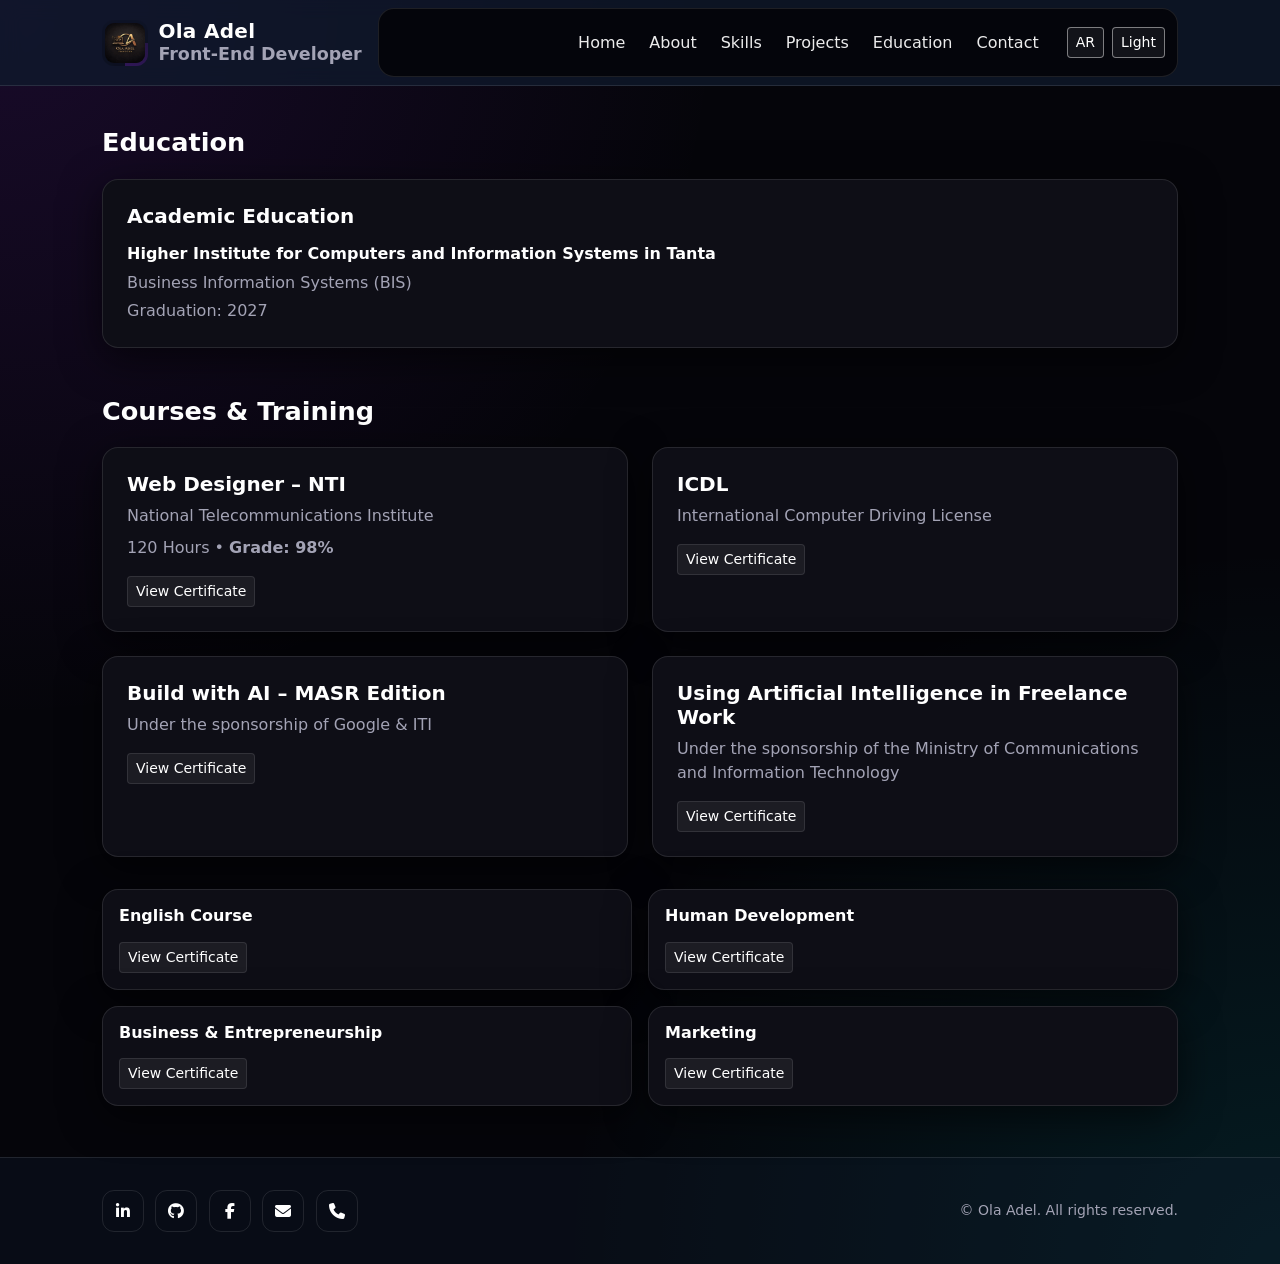
==== education.html @ 05d3bb79 "Sync portfolio files" ====
<!doctype html>
<html lang="en" dir="ltr" data-theme="dark">

<head>
  <meta charset="utf-8">
  <meta name="viewport" content="width=device-width, initial-scale=1">
  <title>Ola Adel | Portfolio</title>
  <link rel="icon" href="assets/img/logo.jpg">
  <link href="https://cdn.jsdelivr.net/npm/bootstrap@5.3.3/dist/css/bootstrap.min.css" rel="stylesheet">
  <link href="https://cdnjs.cloudflare.com/ajax/libs/font-awesome/6.5.0/css/all.min.css" rel="stylesheet">
  <link href="assets/css/style.css" rel="stylesheet">
</head>

<body>
  <button id="backToTop" class="btn btn-accent" aria-label="Back to top" title="Back to top"><i
      class="fa-solid fa-arrow-up"></i></button>

  <nav class="navbar navbar-expand-lg fixed-top">
    <div class="container container-narrow">
      <a class="navbar-brand brand" href="index.html">
        <div class="premium-frame">
          <img src="assets/img/logo.jpg" alt="logo">
        </div>
        <div class="name">
          <span>Ola Adel</span>
          <small data-i18n="hero_badge">Front-End Developer</small>
        </div>
      </a>
      <button class="navbar-toggler" type="button" data-bs-toggle="collapse" data-bs-target="#nav">
        <span class="navbar-toggler-icon"></span>
      </button>
      <div class="collapse navbar-collapse" id="nav">
        <ul class="navbar-nav ms-auto mb-2 mb-lg-0">
          <li class="nav-item"><a class="nav-link" data-page="index.html" href="index.html"
              data-i18n="nav_home">Home</a></li>
          <li class="nav-item"><a class="nav-link" data-page="about.html" href="about.html"
              data-i18n="nav_about">About</a></li>
          <li class="nav-item"><a class="nav-link" data-page="skills.html" href="skills.html"
              data-i18n="nav_skills">Skills</a></li>
          <li class="nav-item"><a class="nav-link" data-page="projects" href="projects.html"
              data-i18n="nav_projects">Projects</a></li>
          <li class="nav-item"><a class="nav-link" data-page="education.html" href="education.html"
              data-i18n="nav_education">Education</a></li>
          <li class="nav-item"><a class="nav-link" data-page="contact.html" href="contact.html"
              data-i18n="nav_contact">Contact</a></li>
        </ul>
        <div class="d-flex align-items-center gap-2 ms-lg-3 mt-3 mt-lg-0 nav-actions">
          <button class="btn btn-nav btn-sm" id="langBtn" data-action="toggle-lang" type="button">AR</button>
          <button class="btn btn-nav btn-sm" id="themeBtn" data-action="toggle-theme" type="button">Light</button>
        </div>
      </div>
    </div>
  </nav>

  <main class="section">
    <div class="container container-narrow">

      <h2 class="section-title reveal" data-i18n="education_title">
        Education
      </h2>

      <!-- Academic Education -->
      <div class="row g-4 mb-4">

        <div class="col-12 reveal">
          <div class="card-soft p-4">

            <h5 class="mb-3" style="font-weight:900" data-i18n="edu_title">
              Academic Education
            </h5>

            <h6 style="font-weight:800" data-i18n="edu_1_school">
              Higher Institute for Computers and Information Systems in Tanta
            </h6>

            <p class="mb-0" style="color:var(--muted);" data-i18n="edu_1_degree">
              Business Information Systems (BIS)
            </p>

            <p class="mb-0 mt-1" style="color:var(--muted);" data-i18n="edu_1_year">
              Expected Graduation: 2027
            </p>

          </div>
        </div>

      </div>


      <!-- Courses & Training -->
      <h2 class="section-title reveal mt-5" data-i18n="courses_title">
        Courses & Training
      </h2>


      <!-- Main Courses -->
      <div class="row g-4">

        <!-- NTI -->
        <div class="col-md-6 reveal">
          <div class="card-soft p-4 h-100">

            <h5 class="mb-2" style="font-weight:900" data-i18n="course_1_title">
              Web Designer – NTI
            </h5>

            <p class="mb-2" style="color:var(--muted);" data-i18n="course_1_desc">
              National Telecommunications Institute
            </p>

            <p class="mb-3" style="color:var(--muted);">
              <span data-i18n="course_1_hours">120 Hours</span>
              •
              <strong data-i18n="course_1_grade">Grade: 98%</strong>
            </p>

            <button class="btn btn-nav btn-sm" data-bs-toggle="modal" data-bs-target="#certificate-nti"
              data-i18n="view_certificate">
              View Certificate
            </button>

          </div>
        </div>


        <!-- Build with AI -->
        <div class="col-md-6 reveal">
          <div class="card-soft p-4 h-100">

            <h5 class="mb-2" style="font-weight:900" data-i18n="course_2_title">
              Build with AI – MASR Edition
            </h5>

            <p class="mb-3" style="color:var(--muted);" data-i18n="course_2_desc">
              Under the sponsorship of Google & ITI
            </p>

            <button class="btn btn-nav btn-sm" data-bs-toggle="modal" data-bs-target="#certificate-ai"
              data-i18n="view_certificate">
              View Certificate
            </button>

          </div>
        </div>


        <!-- AI Freelancing -->
        <div class="col-md-6 reveal">
          <div class="card-soft p-4 h-100">

            <h5 class="mb-2" style="font-weight:900" data-i18n="course_3_title">
              Using Artificial Intelligence in Freelance Work
            </h5>

            <p class="mb-3" style="color:var(--muted);" data-i18n="course_3_desc">
              Under the sponsorship of the Ministry of Communications and Information Technology
            </p>

            <button class="btn btn-nav btn-sm" data-bs-toggle="modal" data-bs-target="#certificate-freelance-ai"
              data-i18n="view_certificate">
              View Certificate
            </button>

          </div>
        </div>


        <!-- ICDL -->
        <div class="col-md-6 reveal">
          <div class="card-soft p-4 h-100">

            <h5 class="mb-2" style="font-weight:900" data-i18n="course_4_title">
              ICDL
            </h5>

            <p class="mb-3" style="color:var(--muted);" data-i18n="course_4_desc">
              International Computer Driving License
            </p>

            <button class="btn btn-nav btn-sm" data-bs-toggle="modal" data-bs-target="#certificate-icdl"
              data-i18n="view_certificate">
              View Certificate
            </button>

          </div>
        </div>

      </div>


      <!-- Additional Courses -->
      <div class="row g-3 mt-3">

        <div class="col-md-6 reveal">
          <div class="card-soft p-3 h-100">

            <h6 style="font-weight:900" data-i18n="course_5_title">
              English Course
            </h6>

            <button class="btn btn-nav btn-sm mt-2" data-bs-toggle="modal" data-bs-target="#certificate-english"
              data-i18n="view_certificate">
              View Certificate
            </button>

          </div>
        </div>


        <div class="col-md-6 reveal">
          <div class="card-soft p-3 h-100">

            <h6 style="font-weight:900" data-i18n="course_6_title">
              Human Development
            </h6>

            <button class="btn btn-nav btn-sm mt-2" data-bs-toggle="modal" data-bs-target="#certificate-human"
              data-i18n="view_certificate">
              View Certificate
            </button>

          </div>
        </div>


        <div class="col-md-6 reveal">
          <div class="card-soft p-3 h-100">

            <h6 style="font-weight:900" data-i18n="course_7_title">
              Business & Entrepreneurship
            </h6>

            <button class="btn btn-nav btn-sm mt-2" data-bs-toggle="modal" data-bs-target="#certificate-business"
              data-i18n="view_certificate">
              View Certificate
            </button>

          </div>
        </div>


        <div class="col-md-6 reveal">
          <div class="card-soft p-3 h-100">

            <h6 style="font-weight:900" data-i18n="course_8_title">
              Marketing
            </h6>

            <button class="btn btn-nav btn-sm mt-2" data-bs-toggle="modal" data-bs-target="#certificate-marketing"
              data-i18n="view_certificate">
              View Certificate
            </button>

          </div>
        </div>

      </div>

    </div>
  </main>

  <section>
    <!-- Certificate: NTI -->
    <div class="modal fade" id="certificate-nti" tabindex="-1" aria-hidden="true">
      <div class="modal-dialog modal-xl modal-dialog-centered">
        <div class="modal-content bg-dark text-light">

          <div class="modal-header border-secondary">
            <h5 class="modal-title">Web Designer – NTI</h5>

            <button type="button" class="btn-close btn-close-white" data-bs-dismiss="modal" aria-label="Close">
            </button>
          </div>

          <div class="modal-body text-center">
            <img src="assets/img/certificates/nti.png" alt="Web Designer NTI Certificate" class="img-fluid rounded-4">
          </div>

        </div>
      </div>
    </div>


    <!-- Certificate: Build with AI -->
    <div class="modal fade" id="certificate-ai" tabindex="-1" aria-hidden="true">
      <div class="modal-dialog modal-xl modal-dialog-centered">
        <div class="modal-content bg-dark text-light">

          <div class="modal-header border-secondary">
            <h5 class="modal-title">Build with AI – MASR Edition</h5>

            <button type="button" class="btn-close btn-close-white" data-bs-dismiss="modal" aria-label="Close">
            </button>
          </div>

          <div class="modal-body text-center">
            <img src="assets/img/certificates/build-with-ai.png" alt="Build with AI Certificate"
              class="img-fluid rounded-4">
          </div>

        </div>
      </div>
    </div>


    <!-- Certificate: AI Freelance -->
    <div class="modal fade" id="certificate-freelance-ai" tabindex="-1" aria-hidden="true">
      <div class="modal-dialog modal-xl modal-dialog-centered">
        <div class="modal-content bg-dark text-light">

          <div class="modal-header border-secondary">
            <h5 class="modal-title">
              Using Artificial Intelligence in Freelance Work
            </h5>

            <button type="button" class="btn-close btn-close-white" data-bs-dismiss="modal" aria-label="Close">
            </button>
          </div>

          <div class="modal-body text-center">
            <img src="assets/img/certificates/freelance-ai.png" alt="AI Freelance Certificate"
              class="img-fluid rounded-4">
          </div>

        </div>
      </div>
    </div>


    <!-- Certificate: ICDL -->
    <div class="modal fade" id="certificate-icdl" tabindex="-1" aria-hidden="true">
      <div class="modal-dialog modal-xl modal-dialog-centered">
        <div class="modal-content bg-dark text-light">

          <div class="modal-header border-secondary">
            <h5 class="modal-title">ICDL</h5>

            <button type="button" class="btn-close btn-close-white" data-bs-dismiss="modal" aria-label="Close">
            </button>
          </div>

          <div class="modal-body text-center">
            <img src="assets/img/certificates/icdl.png" alt="ICDL Certificate" class="img-fluid rounded-4">
          </div>

        </div>
      </div>
    </div>


    <!-- Certificate: English -->
    <div class="modal fade" id="certificate-english" tabindex="-1" aria-hidden="true">
      <div class="modal-dialog modal-lg modal-dialog-centered">
        <div class="modal-content bg-dark text-light">

          <div class="modal-header border-secondary">
            <h5 class="modal-title">English Course</h5>

            <button type="button" class="btn-close btn-close-white" data-bs-dismiss="modal" aria-label="Close">
            </button>
          </div>

          <div class="modal-body text-center">
            <img src="assets/img/certificates/english.png" alt="English Course Certificate" class="img-fluid rounded-4">
          </div>

        </div>
      </div>
    </div>


    <!-- Certificate: Human Development -->
    <div class="modal fade" id="certificate-human" tabindex="-1" aria-hidden="true">
      <div class="modal-dialog modal-lg modal-dialog-centered">
        <div class="modal-content bg-dark text-light">

          <div class="modal-header border-secondary">
            <h5 class="modal-title">Human Development</h5>

            <button type="button" class="btn-close btn-close-white" data-bs-dismiss="modal" aria-label="Close">
            </button>
          </div>

          <div class="modal-body text-center">
            <img src="assets/img/certificates/human-development.png" alt="Human Development Certificate"
              class="img-fluid rounded-4">
          </div>

        </div>
      </div>
    </div>


    <!-- Certificate: Business -->
    <div class="modal fade" id="certificate-business" tabindex="-1" aria-hidden="true">
      <div class="modal-dialog modal-lg modal-dialog-centered">
        <div class="modal-content bg-dark text-light">

          <div class="modal-header border-secondary">
            <h5 class="modal-title">Business & Entrepreneurship</h5>

            <button type="button" class="btn-close btn-close-white" data-bs-dismiss="modal" aria-label="Close">
            </button>
          </div>

          <div class="modal-body text-center">
            <img src="assets/img/certificates/business.png" alt="Business & Entrepreneurship Certificate"
              class="img-fluid rounded-4">
          </div>

        </div>
      </div>
    </div>


    <!-- Certificate: Marketing -->
    <div class="modal fade" id="certificate-marketing" tabindex="-1" aria-hidden="true">
      <div class="modal-dialog modal-lg modal-dialog-centered">
        <div class="modal-content bg-dark text-light">

          <div class="modal-header border-secondary">
            <h5 class="modal-title">Marketing</h5>

            <button type="button" class="btn-close btn-close-white" data-bs-dismiss="modal" aria-label="Close">
            </button>
          </div>

          <div class="modal-body text-center">
            <img src="assets/img/certificates/marketing.png" alt="Marketing Certificate" class="img-fluid rounded-4">
          </div>

        </div>
      </div>
    </div>
  </section>

  <footer>
    <div class="container container-narrow">
      <div class="row align-items-center g-3">
        <div class="col-md-6">
          <div class="footer-icons">
            <a href="https://www.linkedin.com/in/olaadel55" target="_blank" aria-label="LinkedIn"><i
                class="fa-brands fa-linkedin-in"></i></a>
            <a href="https://github.com/lolaadel" target="_blank" aria-label="GitHub"><i
                class="fa-brands fa-github"></i></a>
            <a href="https://www.facebook.com/share/1CRuUR7CFk/" target="_blank" aria-label="Facebook"><i
                class="fa-brands fa-facebook-f"></i></a>
            <a href="mailto:olaadel552005@gmail.com" aria-label="Email"><i class="fa-solid fa-envelope"></i></a>
            <a href="tel:+201001948900" aria-label="Phone"><i class="fa-solid fa-phone"></i></a>
          </div>
        </div>
        <div class="col-md-6 text-md-end">
          <div class="small" style="color:var(--muted);">
            © <span id="y"></span> Ola Adel. <span data-i18n="footer_rights">All rights reserved.</span>
          </div>
        </div>
      </div>
    </div>
  </footer>

  <script src="https://cdn.jsdelivr.net/npm/bootstrap@5.3.3/dist/js/bootstrap.bundle.min.js"></script>
  <script src="assets/js/main.js"></script>
</body>

</html>
---- assets/css/style.css ----
:root {
  --btnText: #ffffff;
  --btnTextOnAccent: #ffffff;
  --bg: #05050A;
  --surface: #0E0E16;
  --card: #151522;
  --text: #ffffff;
  --muted: #A3A3B5;
  --accent: #00E6F6;
  --accent2: #8A2BE2;
  --border: rgba(255, 255, 255, .1);
  --shadow: 0 10px 40px rgba(0, 0, 0, .6);
  --navH: 76px;
}

[data-theme="light"] {
  --bg: #F4F5F7;
  --surface: #ffffff;
  --card: #ffffff;
  --text: #111827;
  --muted: #6B7280;
  --accent: #0EA5E9;
  --accent2: #6366F1;
  --border: rgba(0, 0, 0, .08);
  --shadow: 0 20px 40px rgba(0, 0, 0, .08);
}

html {
  scroll-behavior: smooth;
}

body {
  font-family: system-ui, -apple-system, Segoe UI, Roboto, Arial, sans-serif;
  background: radial-gradient(circle at top left, rgba(138, 43, 226, .15), transparent 40%), radial-gradient(circle at bottom right, rgba(0, 230, 246, .1), transparent 40%), var(--bg);
  color: var(--text);
  min-height: 100vh;
  padding-top: var(--navH);
}

a {
  color: inherit;
  text-decoration: none;
}

a:hover {
  color: var(--accent);
}

.navbar {
  background: rgba(15, 26, 45, .75);
  backdrop-filter: blur(10px);
  border-bottom: 1px solid var(--border);
}

[data-theme="light"] .navbar {
  background: rgba(255, 255, 255, .75);
}

.brand {
  display: flex;
  align-items: center;
  gap: .65rem;
  font-weight: 800;
  letter-spacing: .3px;
}

.brand img {
  width: 42px;
  height: 42px;
  object-fit: cover;
  border-radius: 10px;
  box-shadow: var(--shadow);
}

.brand .name {
  line-height: 1;
}

.brand .name small {
  display: block;
  font-weight: 600;
  color: var(--muted);
  letter-spacing: 0;
}

.container-narrow {
  max-width: 1100px;
}

.hero {
  padding-top: 4.5rem;
  padding-bottom: 3rem;
}

.badge-soft {
  display: inline-flex;
  gap: .45rem;
  align-items: center;
  padding: .45rem .75rem;
  background: rgba(91, 140, 255, .14);
  border: 1px solid rgba(91, 140, 255, .25);
  border-radius: 999px;
  font-weight: 700;
}

.hero h1 {
  font-size: clamp(2.2rem, 3.8vw, 3.2rem);
  font-weight: 900;
  margin-top: .8rem;
  letter-spacing: .2px;
}

.hero p {
  color: var(--muted);
  font-size: 1.05rem;
  max-width: 60ch;
}

.hero-card {
  background: linear-gradient(180deg, rgba(255, 255, 255, .06), transparent), var(--surface);
  border: 1px solid var(--border);
  border-radius: 18px;
  box-shadow: var(--shadow);
  overflow: hidden;
}

.hero-photo {
  width: 100%;
  aspect-ratio: 4/5;
  object-fit: cover;
  object-position: center;
}

.hero-meta {
  padding: 1rem 1.1rem;
  border-top: 1px solid var(--border);
}

.kpi {
  background: var(--surface);
  border: 1px solid var(--border);
  border-radius: 16px;
  padding: 1rem;
  height: 100%;
  box-shadow: var(--shadow);
}

.kpi h6 {
  margin: 0;
  font-weight: 900;
}

.kpi p {
  margin: .35rem 0 0;
  color: var(--muted);
  font-size: .95rem;
}

.section {
  padding: 3.2rem 0;
}

.section-title {
  font-weight: 900;
  font-size: 1.6rem;
  margin-bottom: 1.3rem;
}

.page-center {
  min-height: calc(100vh - var(--navH));
  display: flex;
  align-items: center;
}

.card-soft {
  background: var(--surface);
  border: 1px solid var(--border);
  border-radius: 16px;
  box-shadow: var(--shadow);
}

.pill {
  display: inline-flex;
  align-items: center;
  gap: .45rem;
  padding: .45rem .7rem;
  border: 1px solid var(--border);
  border-radius: 999px;
  background: rgba(255, 255, 255, .03);
  font-weight: 700;
  margin: .25rem;
  color: var(--text);
}

[data-theme="light"] .pill {
  background: rgba(2, 6, 23, .03);
}

.project-card {
  background: var(--surface);
  border: 1px solid var(--border);
  border-radius: 18px;
  overflow: hidden;
  box-shadow: var(--shadow);
  height: 100%;
  transition: transform .2s ease, border-color .2s ease;
}

.project-card:hover {
  transform: translateY(-4px);
  border-color: rgba(91, 140, 255, .35);
}

.project-thumb {
  width: 100%;
  aspect-ratio: 16/9;
  object-fit: cover;
  background: var(--card);
}

.project-body {
  padding: 1rem 1.1rem 1.2rem;
}

.project-body h5 {
  font-weight: 900;
  margin: 0 0 .4rem;
}

.project-body p {
  color: var(--muted);
  margin: 0 0 .9rem;
  font-size: .95rem;
}

/* feature cards (home) */
.feature-card {
  background: var(--surface);
  border: 1px solid var(--border);
  border-radius: 18px;
  padding: 16px;
  box-shadow: var(--shadow);
  height: 100%;
}

.feature-icon {
  width: 44px;
  height: 44px;
  border-radius: 14px;
  display: flex;
  align-items: center;
  justify-content: center;
  background: rgba(91, 140, 255, .14);
  border: 1px solid rgba(91, 140, 255, .24);
  margin-bottom: 10px;
}

.feature-icon i {
  color: var(--text);
}

.btn-accent {
  background: linear-gradient(135deg, var(--accent), var(--accent2));
  border: none;
  font-weight: 800;
  border-radius: 12px;
  padding: .65rem 1rem;
  color: var(--btnTextOnAccent);
}

.btn-outline-soft {
  border: 1px solid var(--border);
  color: var(--text);
  border-radius: 12px;
  padding: .65rem 1rem;
  font-weight: 800;
}

.btn-outline-soft:hover {
  border-color: rgba(91, 140, 255, .35);
}

footer {
  border-top: 1px solid var(--border);
  padding: 2rem 0;
  background: rgba(15, 26, 45, .35);
}

[data-theme="light"] footer {
  background: rgba(255, 255, 255, .45);
}

.footer-icons a {
  width: 42px;
  height: 42px;
  display: inline-flex;
  align-items: center;
  justify-content: center;
  border-radius: 12px;
  border: 1px solid var(--border);
  margin-right: .4rem;
}

.footer-icons a:hover {
  border-color: rgba(91, 140, 255, .35);
}

#backToTop {
  position: fixed;
  right: 18px;
  bottom: 18px;
  width: 48px;
  height: 48px;
  border-radius: 14px;
  display: none;
  align-items: center;
  justify-content: center;
  box-shadow: var(--shadow);
  z-index: 9999;
}

.reveal {
  opacity: 1;
  transform: none;
}

.js-reveal .reveal {
  opacity: 0;
  transform: translateY(14px);
  transition: opacity .7s ease, transform .7s ease;
}

.js-reveal .reveal.show {
  opacity: 1;
  transform: translateY(0);
}

.rtl {
  direction: rtl;
  text-align: right;
}


/* ===== Navbar & Controls (Improved visibility on mobile) ===== */
.navbar-glass {
  backdrop-filter: blur(14px);
}

.navbar-glass .navbar-nav .nav-link {
  color: var(--text) !important;
  opacity: .9;
  font-weight: 500;
}

.navbar-glass .navbar-nav .nav-link:hover,
.navbar-glass .navbar-nav .nav-link:focus {
  opacity: 1;
  color: var(--text) !important;
}

.navbar-glass .navbar-nav .nav-link.active {
  opacity: 1;
  color: var(--accent) !important;
}

.nav-actions .btn,
.btn-nav {
  border: 1px solid var(--border) !important;
  background: rgba(255, 255, 255, .06) !important;
  color: var(--text) !important;
}

.btn-nav:hover {
  color: var(--text) !important;
}

[data-theme="light"] .nav-actions .btn,
[data-theme="light"] .btn-nav {
  background: rgba(2, 6, 23, .04) !important;
}

.nav-actions .btn:hover,
.btn-nav:hover {
  transform: translateY(-1px);
  box-shadow: 0 8px 20px rgba(0, 0, 0, .18);
}

@media (max-width: 991.98px) {
  .navbar-glass .navbar-collapse {
    margin-top: .75rem;
    background: rgba(15, 26, 45, .92);
    border: 1px solid var(--border);
    border-radius: 14px;
    padding: .75rem;
  }

  [data-theme="light"] .navbar-glass .navbar-collapse {
    background: rgba(255, 255, 255, .92);
  }

  .navbar-glass .navbar-nav .nav-link {
    padding: .65rem .75rem;
    border-radius: 12px;
  }

  .navbar-glass .navbar-nav .nav-link:hover {
    background: rgba(255, 255, 255, .06);
  }

  [data-theme="light"] .navbar-glass .navbar-nav .nav-link:hover {
    background: rgba(2, 6, 23, .04);
  }
}

/* ===== Back To Top (Always reliable) ===== */
#backToTop {
  display: flex !important;
  align-items: center;
  justify-content: center;
  opacity: 0;
  visibility: hidden;
  pointer-events: none;
  transform: translateY(10px);
  transition: opacity .25s ease, transform .25s ease, visibility .25s ease;
  z-index: 9999;
}

#backToTop.show {
  opacity: 1;
  visibility: visible;
  pointer-events: auto;
  transform: translateY(0);
}


/* Improve top-right actions contrast */
.nav-actions .btn-nav {
  background: rgba(255, 255, 255, .06);
  border-color: rgba(255, 255, 255, .18);
}

[data-theme="light"] .nav-actions .btn-nav {
  background: rgba(0, 0, 0, .04);
  border-color: rgba(0, 0, 0, .12);
}

/* Bootstrap navbar toggler icon visibility */
.navbar .navbar-toggler {
  border-color: rgba(255, 255, 255, .25);
}

[data-theme="light"] .navbar .navbar-toggler {
  border-color: rgba(0, 0, 0, .18);
}

.navbar .navbar-toggler-icon {
  background-image: url("data:image/svg+xml,%3csvg xmlns='http://www.w3.org/2000/svg' viewBox='0 0 30 30'%3e%3cpath stroke='rgba(255,255,255,0.85)' stroke-linecap='round' stroke-miterlimit='10' stroke-width='2' d='M4 7h22M4 15h22M4 23h22'/%3e%3c/svg%3e");
}

[data-theme="light"] .navbar .navbar-toggler-icon {
  background-image: url("data:image/svg+xml,%3csvg xmlns='http://www.w3.org/2000/svg' viewBox='0 0 30 30'%3e%3cpath stroke='rgba(0,0,0,0.75)' stroke-linecap='round' stroke-miterlimit='10' stroke-width='2' d='M4 7h22M4 15h22M4 23h22'/%3e%3c/svg%3e");
}

/* ---- Navbar visibility fixes ---- */
.navbar {
  backdrop-filter: blur(10px);
}

.navbar .navbar-brand {
  display: flex;
  align-items: center;
  gap: .65rem;
}

.navbar .brand-text {
  display: flex;
  flex-direction: column;
  line-height: 1.1;
}

.navbar .brand-text small {
  margin-top: 2px;
  opacity: .85;
}

.navbar .nav-link,
.navbar .navbar-brand,
.navbar .navbar-toggler {
  color: var(--text) !important;
}

.navbar .nav-link {
  opacity: .92;
}

.navbar .nav-link:hover,
.navbar .nav-link.active {
  opacity: 1;
}

.navbar .btn,
.navbar .btn i {
  color: var(--text) !important;
}

.navbar .btn {
  border-color: color-mix(in srgb, var(--text) 45%, transparent) !important;
}

/* Mobile nav dropdown */
.navbar .navbar-collapse {
  background: color-mix(in srgb, var(--bg) 92%, transparent);
  border: 1px solid var(--border);
  border-radius: 16px;
  padding: 12px;
}

.navbar .navbar-nav .nav-link {
  padding: .6rem .75rem;
  border-radius: 10px;
}

.navbar .navbar-nav .nav-link:hover {
  background: color-mix(in srgb, var(--card) 75%, transparent);
}

/* Make buttons/links readable globally */
.btn,
.btn a,
a.btn {
  text-decoration: none;
}

.btn,
.btn-link {
  color: inherit;
}

/* Brand sizing */
.navbar .navbar-brand img {
  height: 48px;
  width: auto;
  border-radius: 12px;
}

.navbar .navbar-brand .name {
  display: flex;
  flex-direction: column;
  line-height: 1.05;
}

.navbar .navbar-brand .name small {
  margin-top: 3px;
}

/* --- Premium Animated Frames --- */
.premium-frame {
  position: relative;
  padding: 3px;
  overflow: hidden;
  display: inline-flex;
  z-index: 1;
}

.premium-frame::before {
  content: '';
  position: absolute;
  inset: -100%;
  width: 300%;
  height: 300%;
  background: conic-gradient(from 0deg, transparent 0%, transparent 40%, var(--accent) 50%, var(--accent2) 60%, transparent 100%);
  animation: rotate-border 4s linear infinite;
  z-index: -1;
  top: 50%;
  left: 50%;
  transform-origin: 0 0;
  /* Centering the conic gradient origin */
}

@keyframes rotate-border {
  from {
    transform: translate(-50%, -50%) rotate(0deg);
  }

  to {
    transform: translate(-50%, -50%) rotate(360deg);
  }
}

.premium-frame::after {
  content: '';
  position: absolute;
  inset: 3px;
  background: var(--surface);
  z-index: -1;
}

/* Modifying Logo Frame */
.brand .premium-frame {
  width: 46px;
  height: 46px;
  border-radius: 12px;
}

.brand .premium-frame::after {
  border-radius: 9px;
  background: var(--card);
}

.brand .premium-frame img {
  width: 100%;
  height: 100%;
  border-radius: 9px;
  object-fit: cover;
  position: relative;
  z-index: 2;
}

/* Hero Photo Frame Masterpiece */
.hero-photo-wrapper.premium-frame {
  width: 100%;
  aspect-ratio: 4/5;
  border-radius: 24px;
  position: relative;
  padding: 0;
  background: transparent;
  transform-style: preserve-3d;
  perspective: 1000px;
}

.hero-photo-wrapper.premium-frame::before {
  content: '';
  position: absolute;
  inset: -6px;
  border-radius: 30px;
  background: linear-gradient(45deg, var(--accent), var(--accent2), #ff007f, var(--accent));
  background-size: 300% 300%;
  animation: bg-gradient-glow 6s ease infinite, float-frame 6s ease-in-out infinite;
  z-index: -2;
  filter: blur(15px);
  opacity: 0.8;
}

.hero-photo-wrapper.premium-frame::after {
  content: '';
  position: absolute;
  inset: -4px;
  border-radius: 28px;
  background: linear-gradient(45deg, var(--accent), var(--accent2), #ff007f, var(--accent));
  background-size: 300% 300%;
  animation: bg-gradient-glow 6s ease infinite, float-frame 6s ease-in-out infinite;
  z-index: -1;
}

.hero-photo-wrapper.premium-frame img {
  width: 100%;
  height: 100%;
  border-radius: 24px;
  object-fit: cover;
  position: relative;
  z-index: 2;
  border: 4px solid var(--surface);
  box-shadow: 0 0 30px rgba(0, 0, 0, 0.8);
  animation: float-frame 6s ease-in-out infinite;
  animation-delay: 0.1s;
}

@keyframes bg-gradient-glow {
  0% {
    background-position: 0% 50%;
  }

  50% {
    background-position: 100% 50%;
  }

  100% {
    background-position: 0% 50%;
  }
}

@keyframes float-frame {
  0% {
    transform: translateY(0px) rotateX(0deg) rotateY(0deg);
  }

  50% {
    transform: translateY(-15px) rotateX(2deg) rotateY(-2deg);
  }

  100% {
    transform: translateY(0px) rotateX(0deg) rotateY(0deg);
  }
}

/* Hide old hero photo default img if inside frame */
.hero-card {
  background: none;
  border: none;
  box-shadow: none;
}

.hero-card .hero-meta {
  border-top: none;
  padding: 1.5rem 0.5rem 0.5rem;
}

/* --- Marquee Projects Slider --- */
.projects-marquee-section {
  padding: 3rem 0;
  overflow: hidden;
  background: linear-gradient(90deg, transparent, rgba(91, 140, 255, .05) 50%, transparent);
  border-top: 1px solid var(--border);
  border-bottom: 1px solid var(--border);
  margin-top: 2rem;
  margin-bottom: 2rem;
}

.marquee-title {
  text-align: center;
  margin-bottom: 2rem;
  font-weight: 800;
  font-size: 1.8rem;
  background: linear-gradient(135deg, var(--text), var(--accent));
  -webkit-background-clip: text;
  background-clip: text;
  -webkit-text-fill-color: transparent;
}

.marquee {
  display: flex;
  overflow: hidden;
  user-select: none;
  gap: 2rem;
}

.marquee-content {
  flex-shrink: 0;
  display: flex;
  gap: 2rem;
  justify-content: space-around;
  min-width: 100%;
  animation: scroll 20s linear infinite;
}

.marquee:hover .marquee-content {
  animation-play-state: paused;
}

.marquee-item {
  width: 320px;
  aspect-ratio: 16/9;
  border-radius: 16px;
  overflow: hidden;
  position: relative;
  border: 1px solid var(--border);
  box-shadow: var(--shadow);
  transition: transform 0.3s ease, border-color 0.3s ease;
  display: block;
}

.marquee-item img {
  width: 100%;
  height: 100%;
  object-fit: cover;
  transition: transform 0.5s ease;
}

.marquee-item:hover img {
  transform: scale(1.08);
}

.marquee-item:hover {
  transform: translateY(-8px);
  border-color: var(--accent);
  box-shadow: 0 15px 35px rgba(91, 140, 255, .15);
}

.marquee-overlay {
  position: absolute;
  inset: 0;
  background: linear-gradient(to top, rgba(0, 0, 0, 0.85) 0%, transparent 70%);
  display: flex;
  align-items: flex-end;
  padding: 1.2rem;
  opacity: 0;
  transition: opacity 0.3s ease;
}

.marquee-item:hover .marquee-overlay {
  opacity: 1;
}

.marquee-overlay h6 {
  color: #fff;
  margin: 0;
  font-weight: 700;
  font-size: 1.15rem;
  transform: translateY(10px);
  transition: transform 0.3s ease;
}

.marquee-item:hover .marquee-overlay h6 {
  transform: translateY(0);
}

@keyframes scroll {
  from {
    transform: translateX(0);
  }

  to {
    transform: translateX(calc(-100% - 2rem));
  }
}

@media (max-width: 768px) {
  .marquee-item {
    width: 260px;
  }
}


/* ================= PROJECTS ================= */

.projects-grid {
  display: grid;
  grid-template-columns: repeat(2, 1fr);
  gap: 30px;
}

/* Featured Project */

.featured-project {
  grid-column: 1 / -1;
}

.featured-project .project-thumb {
  height: 450px;
}

.featured-project .project-body {
  padding: 30px;
}

.featured-project h3 {
  font-size: 28px;
}

.project-thumb {
  position: relative;
  overflow: hidden;
}

.project-thumb img {
  width: 100%;
  height: 100%;
  object-fit: cover;
}

/* Featured Badge */

.project-badge {
  position: absolute;
  top: 20px;
  left: 20px;
  padding: 8px 16px;
  border-radius: 20px;
  background: var(--primary-color);
  color: #fff;
  font-size: 14px;
  font-weight: 600;
}

/* Tech Stack */

.project-tech {
  display: flex;
  flex-wrap: wrap;
  gap: 8px;
  margin: 18px 0;
}

.project-tech span {
  padding: 6px 12px;
  border-radius: 20px;
  font-size: 13px;
  background: var(--bg-secondary);
  color: var(--text-color);
  border: 1px solid var(--border-color);
}

/* Project Links */

.project-links {
  display: flex;
  gap: 12px;
}

.project-links a {
  display: inline-flex;
  align-items: center;
  justify-content: center;
  padding: 9px 18px;
  border-radius: 8px;
  text-decoration: none;
  transition: 0.3s;
}

/* Responsive */
@media (max-width: 768px) {
  .projects-grid {
    grid-template-columns: 1fr;
  }

  .featured-project {
    grid-column: auto;
  }

  .featured-project .project-thumb {
    height: 280px;
  }

  .featured-project h3 {
    font-size: 24px;
  }
}
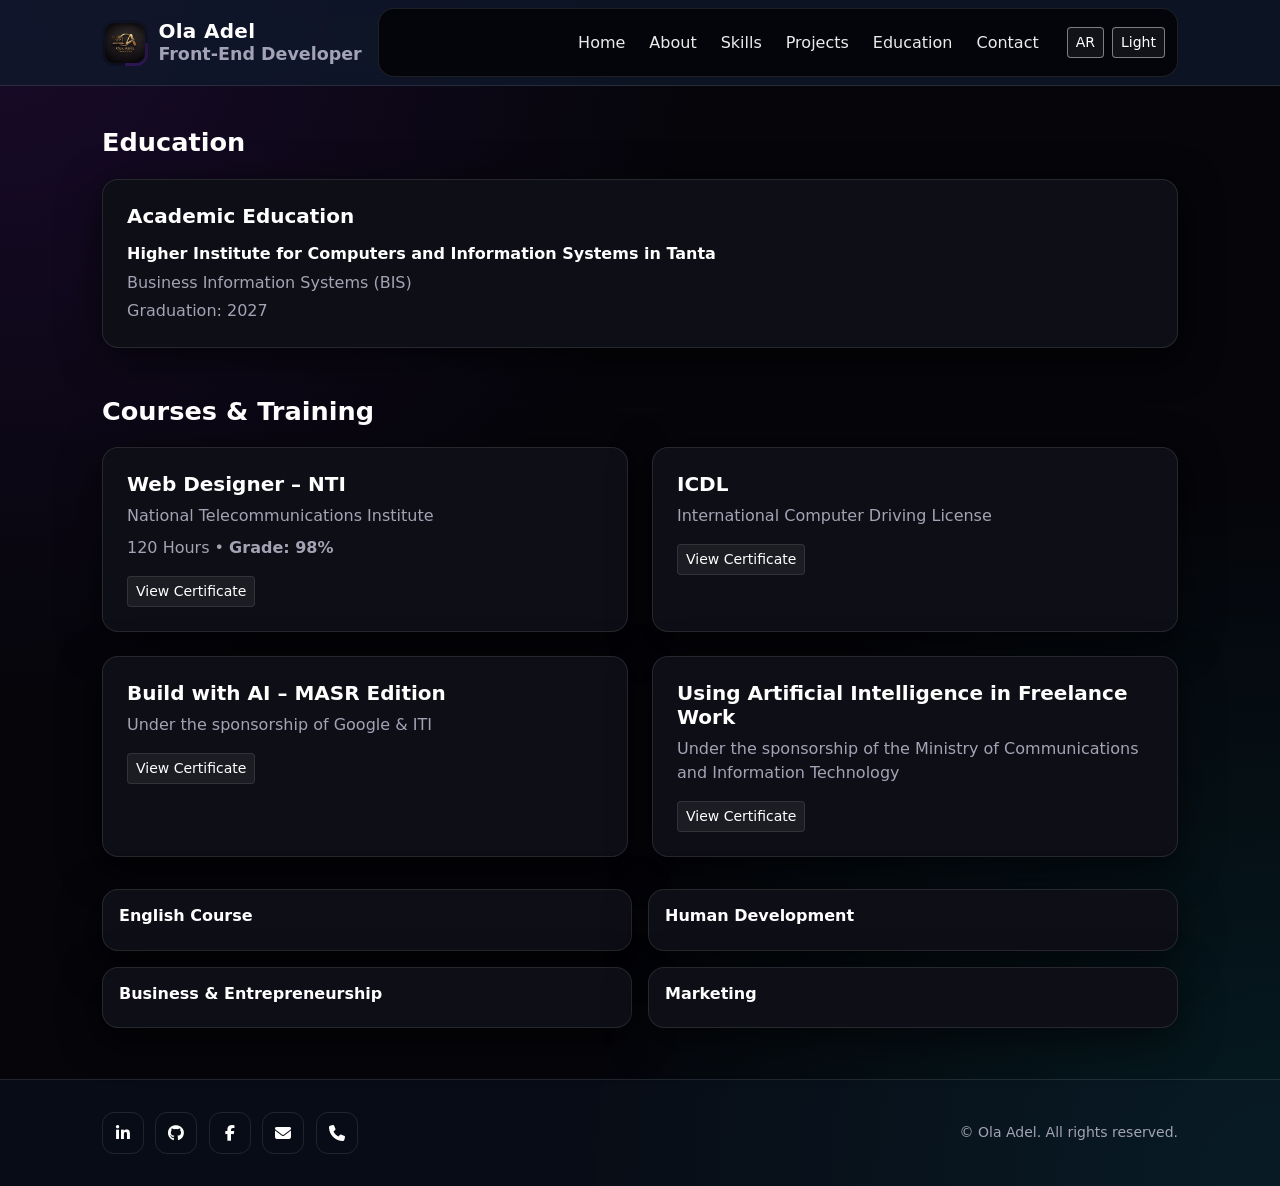
==== commit 5ebf18de: "Add certificates to education page" ====
--- a/education.html
+++ b/education.html
@@ -197,12 +197,6 @@
             <h6 style="font-weight:900" data-i18n="course_5_title">
               English Course
             </h6>
-
-            <button class="btn btn-nav btn-sm mt-2" data-bs-toggle="modal" data-bs-target="#certificate-english"
-              data-i18n="view_certificate">
-              View Certificate
-            </button>
-
           </div>
         </div>
 
@@ -213,12 +207,6 @@
             <h6 style="font-weight:900" data-i18n="course_6_title">
               Human Development
             </h6>
-
-            <button class="btn btn-nav btn-sm mt-2" data-bs-toggle="modal" data-bs-target="#certificate-human"
-              data-i18n="view_certificate">
-              View Certificate
-            </button>
-
           </div>
         </div>
 
@@ -229,12 +217,6 @@
             <h6 style="font-weight:900" data-i18n="course_7_title">
               Business & Entrepreneurship
             </h6>
-
-            <button class="btn btn-nav btn-sm mt-2" data-bs-toggle="modal" data-bs-target="#certificate-business"
-              data-i18n="view_certificate">
-              View Certificate
-            </button>
-
           </div>
         </div>
 
@@ -245,12 +227,6 @@
             <h6 style="font-weight:900" data-i18n="course_8_title">
               Marketing
             </h6>
-
-            <button class="btn btn-nav btn-sm mt-2" data-bs-toggle="modal" data-bs-target="#certificate-marketing"
-              data-i18n="view_certificate">
-              View Certificate
-            </button>
-
           </div>
         </div>
 
@@ -273,7 +249,7 @@
           </div>
 
           <div class="modal-body text-center">
-            <img src="assets/img/certificates/nti.png" alt="Web Designer NTI Certificate" class="img-fluid rounded-4">
+            <img src="assets/img/certificates/nti.jpg" alt="Web Designer NTI Certificate" class="img-fluid rounded-4">
           </div>
 
         </div>
@@ -294,7 +270,7 @@
           </div>
 
           <div class="modal-body text-center">
-            <img src="assets/img/certificates/build-with-ai.png" alt="Build with AI Certificate"
+            <img src="assets/img/certificates/build-with-ai.jpg" alt="Build with AI Certificate"
               class="img-fluid rounded-4">
           </div>
 
@@ -318,7 +294,7 @@
           </div>
 
           <div class="modal-body text-center">
-            <img src="assets/img/certificates/freelance-ai.png" alt="AI Freelance Certificate"
+            <img src="assets/img/certificates/freelance-ai.jpg" alt="AI Freelance Certificate"
               class="img-fluid rounded-4">
           </div>
 
@@ -340,98 +316,13 @@
           </div>
 
           <div class="modal-body text-center">
-            <img src="assets/img/certificates/icdl.png" alt="ICDL Certificate" class="img-fluid rounded-4">
-          </div>
-
-        </div>
-      </div>
-    </div>
-
-
-    <!-- Certificate: English -->
-    <div class="modal fade" id="certificate-english" tabindex="-1" aria-hidden="true">
-      <div class="modal-dialog modal-lg modal-dialog-centered">
-        <div class="modal-content bg-dark text-light">
-
-          <div class="modal-header border-secondary">
-            <h5 class="modal-title">English Course</h5>
-
-            <button type="button" class="btn-close btn-close-white" data-bs-dismiss="modal" aria-label="Close">
-            </button>
-          </div>
-
-          <div class="modal-body text-center">
-            <img src="assets/img/certificates/english.png" alt="English Course Certificate" class="img-fluid rounded-4">
-          </div>
-
-        </div>
-      </div>
-    </div>
-
-
-    <!-- Certificate: Human Development -->
-    <div class="modal fade" id="certificate-human" tabindex="-1" aria-hidden="true">
-      <div class="modal-dialog modal-lg modal-dialog-centered">
-        <div class="modal-content bg-dark text-light">
-
-          <div class="modal-header border-secondary">
-            <h5 class="modal-title">Human Development</h5>
-
-            <button type="button" class="btn-close btn-close-white" data-bs-dismiss="modal" aria-label="Close">
-            </button>
-          </div>
-
-          <div class="modal-body text-center">
-            <img src="assets/img/certificates/human-development.png" alt="Human Development Certificate"
-              class="img-fluid rounded-4">
-          </div>
-
-        </div>
-      </div>
-    </div>
-
-
-    <!-- Certificate: Business -->
-    <div class="modal fade" id="certificate-business" tabindex="-1" aria-hidden="true">
-      <div class="modal-dialog modal-lg modal-dialog-centered">
-        <div class="modal-content bg-dark text-light">
-
-          <div class="modal-header border-secondary">
-            <h5 class="modal-title">Business & Entrepreneurship</h5>
-
-            <button type="button" class="btn-close btn-close-white" data-bs-dismiss="modal" aria-label="Close">
-            </button>
-          </div>
-
-          <div class="modal-body text-center">
-            <img src="assets/img/certificates/business.png" alt="Business & Entrepreneurship Certificate"
-              class="img-fluid rounded-4">
-          </div>
-
-        </div>
-      </div>
-    </div>
-
-
-    <!-- Certificate: Marketing -->
-    <div class="modal fade" id="certificate-marketing" tabindex="-1" aria-hidden="true">
-      <div class="modal-dialog modal-lg modal-dialog-centered">
-        <div class="modal-content bg-dark text-light">
-
-          <div class="modal-header border-secondary">
-            <h5 class="modal-title">Marketing</h5>
-
-            <button type="button" class="btn-close btn-close-white" data-bs-dismiss="modal" aria-label="Close">
-            </button>
-          </div>
-
-          <div class="modal-body text-center">
-            <img src="assets/img/certificates/marketing.png" alt="Marketing Certificate" class="img-fluid rounded-4">
-          </div>
-
-        </div>
-      </div>
-    </div>
+            <img src="assets/img/certificates/icdl.jpg" alt="ICDL Certificate" class="img-fluid rounded-4">
+          </div>
+
+        </div>
+      </div>
+    </div>
+
   </section>
 
   <footer>
